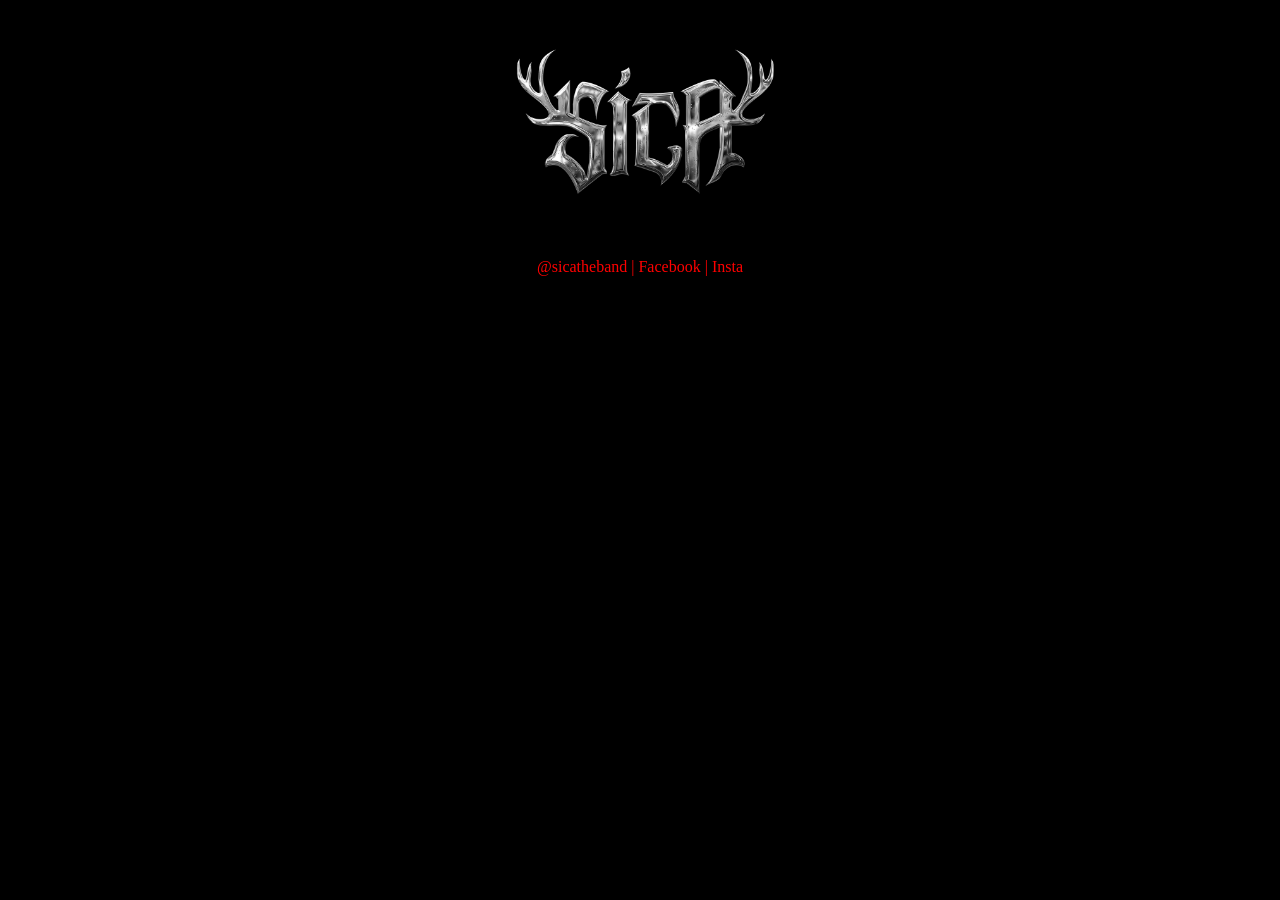
==== public/index.html @ 8dee9b82 "Do this less stupidly." ====
<html>
  <head>
    <title>S&#237;ca</title>
    <link rel="stylesheet" href="style.css">
  </head>
  <body>
    <center>
      <img src="sicalogo.jpg" width=50% />
      <br/>
      <p><a href="https://www.twitter.com/sicatheband">@sicatheband</a> | <a href="https://www.facebook.com/sicatheband">Facebook</a> | <a href="https://www.instagram.com/sicatheband/">Insta</a></p>
    </center>
  </body>
</html>
---- public/style.css ----
body {
  color: red;
  background-color: black;
}

h1 {
  color: red;
  font-family: "Allerta Stencil", Roboto, sans-serif;
}

a {
	color: red;
}
a:link {
  color: red;
  background-color: transparent;
  text-decoration: none;
}

a:hover {
  color: red;
  background-color: transparent;
  text-decoration: underline;
}
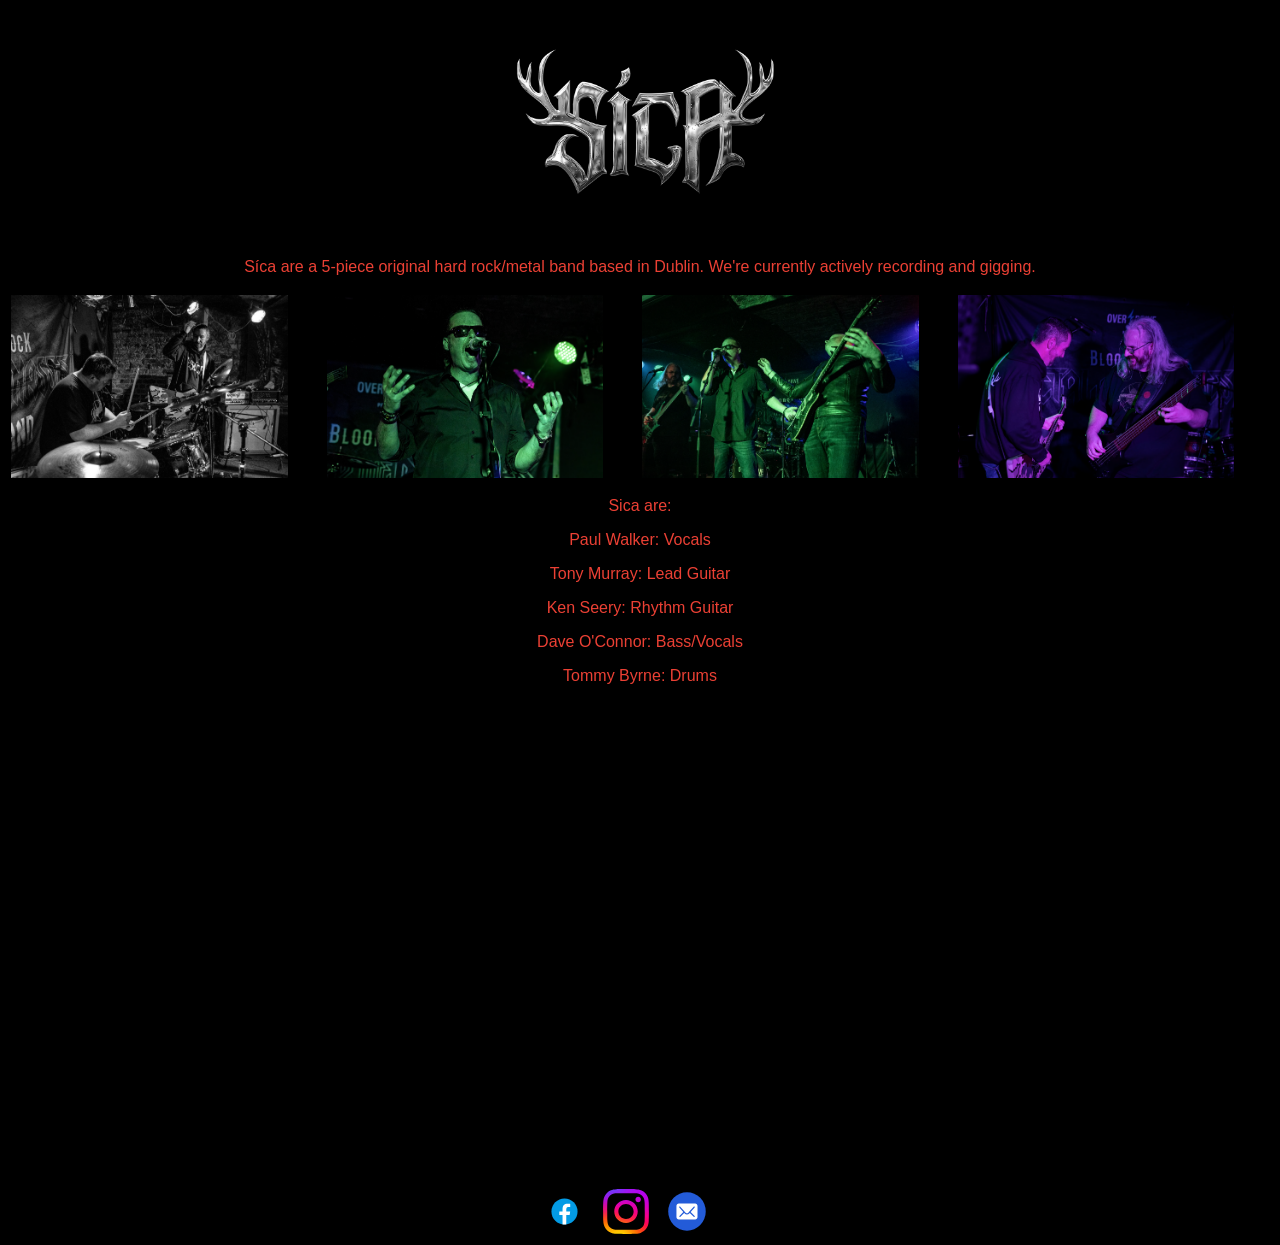
==== commit be0f2a31: "Update with actual content." ====
--- a/public/index.html
+++ b/public/index.html
@@ -7,7 +7,43 @@
     <center>
       <img src="sicalogo.jpg" width=50% />
       <br/>
-      <p><a href="https://www.twitter.com/sicatheband">@sicatheband</a> | <a href="https://www.facebook.com/sicatheband">Facebook</a> | <a href="https://www.instagram.com/sicatheband/">Insta</a></p>
+
+      <p>Síca are a 5-piece original hard rock/metal band based in Dublin. We're currently actively recording and gigging.</p>
+
+      <table>
+        <tr>
+          <td><a href="images/fibbers-jan-24-tommyken.png"><img width=90% src="images/fibbers-jan-24-tommyken.png"></a><td>
+          <td><a href="images/fibbers-jan-24-2.png"><img width=90% src="images/fibbers-jan-24-2.png"></a><td>
+          <td><a href="images/fibbers-jan-24-3.png"><img width=90% src="images/fibbers-jan-24-3.png"></a><td>
+          <td><a href="images/fibbers-jan-24-4.png"><img width=90% src="images/fibbers-jan-24-4.png"></a><td>
+        </tr>
+      </table>
+
+      <p>Sica are:</p>
+      <p>Paul Walker: Vocals</p>
+      <p>Tony Murray: Lead Guitar</p>
+      <p>Ken Seery: Rhythm Guitar</p>
+      <p>Dave O'Connor: Bass/Vocals</p>
+      <p>Tommy Byrne: Drums</p>
+       
+      <iframe style="border-radius:12px" src="https://open.spotify.com/embed/album/3tKBKvViaOc19K50vpcNOD?utm_source=generator&theme=0" width="50%" height="152" frameBorder="0" allowfullscreen="" allow="autoplay; clipboard-write; encrypted-media; fullscreen; picture-in-picture" loading="lazy"></iframe>
+
+      <br/>
+
+      <iframe width="560" height="315" src="https://www.youtube.com/embed/kYPNRBwCOeY?si=Q7fUYflB93E1tGeY" title="YouTube video player" frameborder="0" allow="accelerometer; autoplay; clipboard-write; encrypted-media; gyroscope; picture-in-picture; web-share" allowfullscreen></iframe>
+
+
+      <br/><br/>
+
+      <center><table width=15%>
+        <tr>
+          <td><a href="https://www.facebook.com/sicatheband"><img width=90% src="logos/facebook.svg"></a></td>
+          <td><center><a href="https://www.instagram.com/sicatheband"><img width=60% src="logos/instagram.svg"></a></center></td>
+          <td><a href="mailto:info@sica.ie"><img width=60% src="logos/email.svg"></a></td>
+        </tr>
+      </table>
+      </center>
+
     </center>
   </body>
 </html>
--- a/public/style.css
+++ b/public/style.css
@@ -11,6 +11,7 @@
 a {
 	color: red;
 }
+
 a:link {
   color: red;
   background-color: transparent;
@@ -24,3 +25,7 @@
 }
 
 
+p {
+  font-family: Arial, Geneva, Helvetica;
+  color: #eb4034;
+}
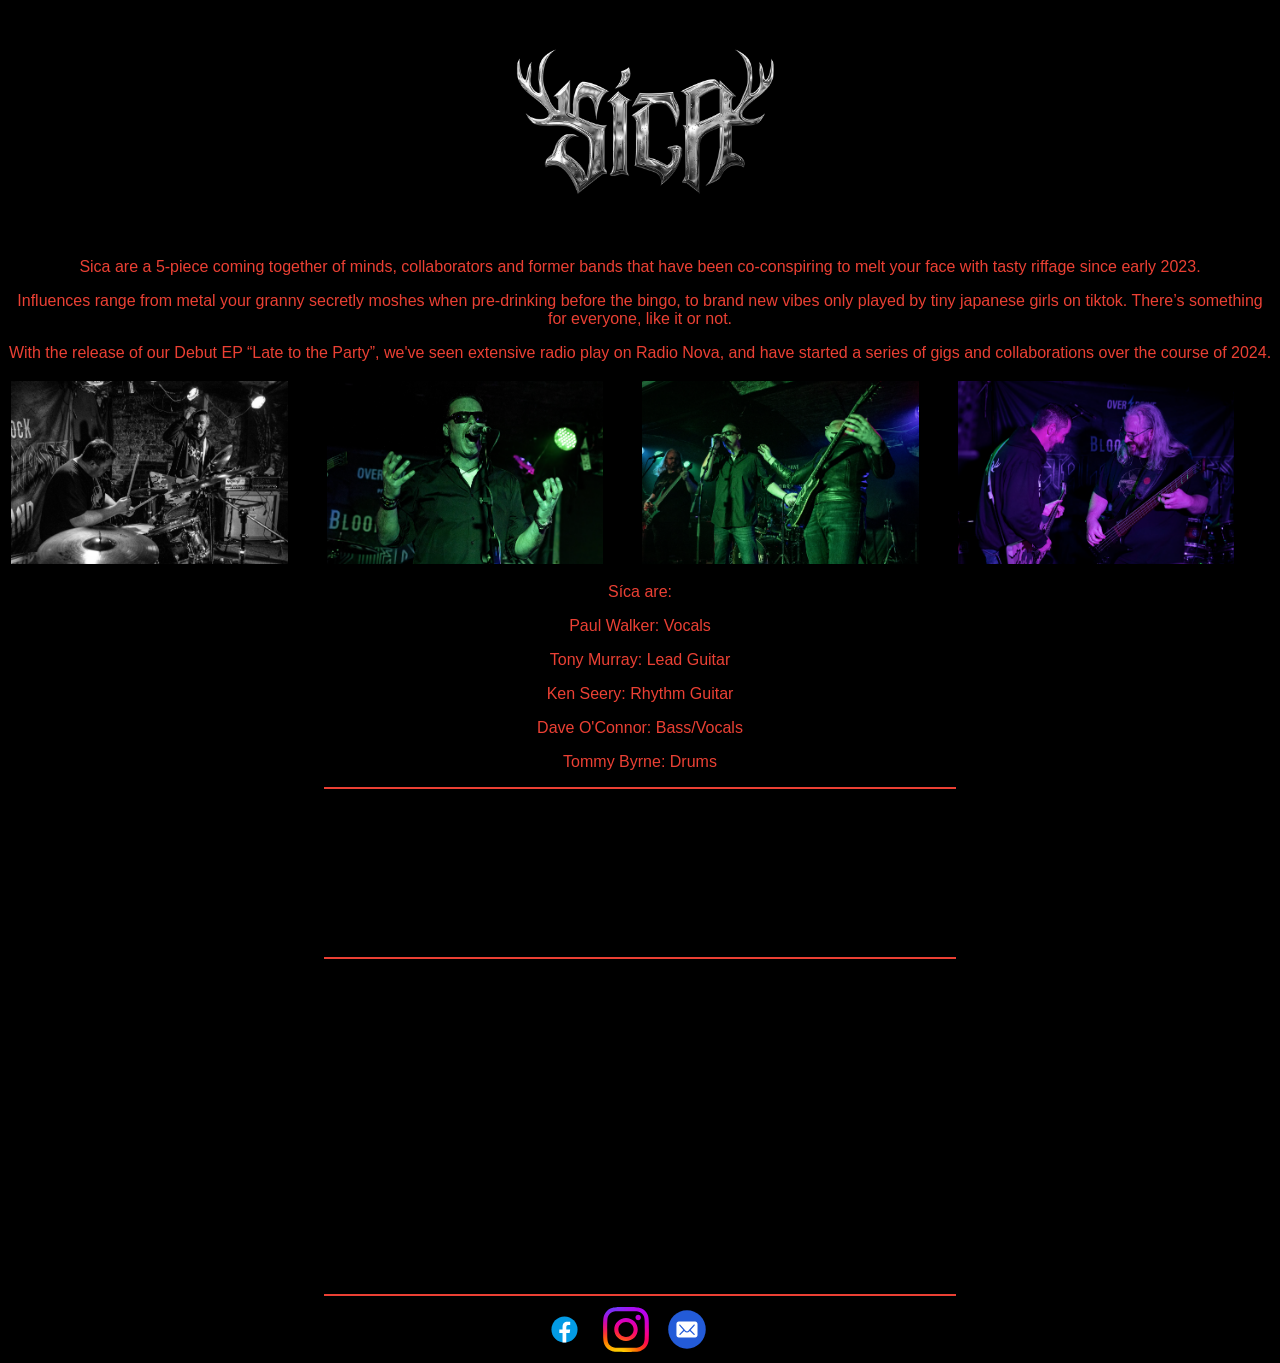
==== commit 832c324d: "i am html man" ====
--- a/public/index.html
+++ b/public/index.html
@@ -1,6 +1,6 @@
 <html>
   <head>
-    <title>S&#237;ca</title>
+    <title>Síca</title>
     <link rel="stylesheet" href="style.css">
   </head>
   <body>
@@ -8,7 +8,12 @@
       <img src="sicalogo.jpg" width=50% />
       <br/>
 
-      <p>Síca are a 5-piece original hard rock/metal band based in Dublin. We're currently actively recording and gigging.</p>
+      <p>Sica are a 5-piece coming together of minds, collaborators and former bands that have been co-conspiring to melt your face with tasty riffage since early 2023.</p>
+
+      <p>Influences range from metal your granny secretly moshes when pre-drinking before the bingo, to brand new vibes only played by tiny japanese girls on tiktok. There’s something for everyone, like it or not.</p>
+
+      <p>With the release of our Debut EP “Late to the Party”, we've seen extensive radio play on Radio Nova, and have started a series of gigs and collaborations over the course of 2024.</p>
+
 
       <table>
         <tr>
@@ -19,21 +24,24 @@
         </tr>
       </table>
 
-      <p>Sica are:</p>
+      <p>Síca are:</p>
       <p>Paul Walker: Vocals</p>
       <p>Tony Murray: Lead Guitar</p>
       <p>Ken Seery: Rhythm Guitar</p>
       <p>Dave O'Connor: Bass/Vocals</p>
       <p>Tommy Byrne: Drums</p>
+
+      <hr/>
        
       <iframe style="border-radius:12px" src="https://open.spotify.com/embed/album/3tKBKvViaOc19K50vpcNOD?utm_source=generator&theme=0" width="50%" height="152" frameBorder="0" allowfullscreen="" allow="autoplay; clipboard-write; encrypted-media; fullscreen; picture-in-picture" loading="lazy"></iframe>
 
-      <br/>
+      <hr/>
 
       <iframe width="560" height="315" src="https://www.youtube.com/embed/kYPNRBwCOeY?si=Q7fUYflB93E1tGeY" title="YouTube video player" frameborder="0" allow="accelerometer; autoplay; clipboard-write; encrypted-media; gyroscope; picture-in-picture; web-share" allowfullscreen></iframe>
+      <iframe width="560" height="315" src="https://www.youtube.com/embed/wZaFjY4OVMU?si=4aK0sJ-FcpbCJMfb" title="YouTube video player" frameborder="0" allow="accelerometer; autoplay; clipboard-write; encrypted-media; gyroscope; picture-in-picture; web-share" allowfullscreen></iframe>
 
 
-      <br/><br/>
+      <hr/>
 
       <center><table width=15%>
         <tr>
--- a/public/style.css
+++ b/public/style.css
@@ -29,3 +29,10 @@
   font-family: Arial, Geneva, Helvetica;
   color: #eb4034;
 }
+
+hr {
+  width: 50%;
+  height: 2px;
+  border-width: 0;
+  background-color: #eb4034
+}
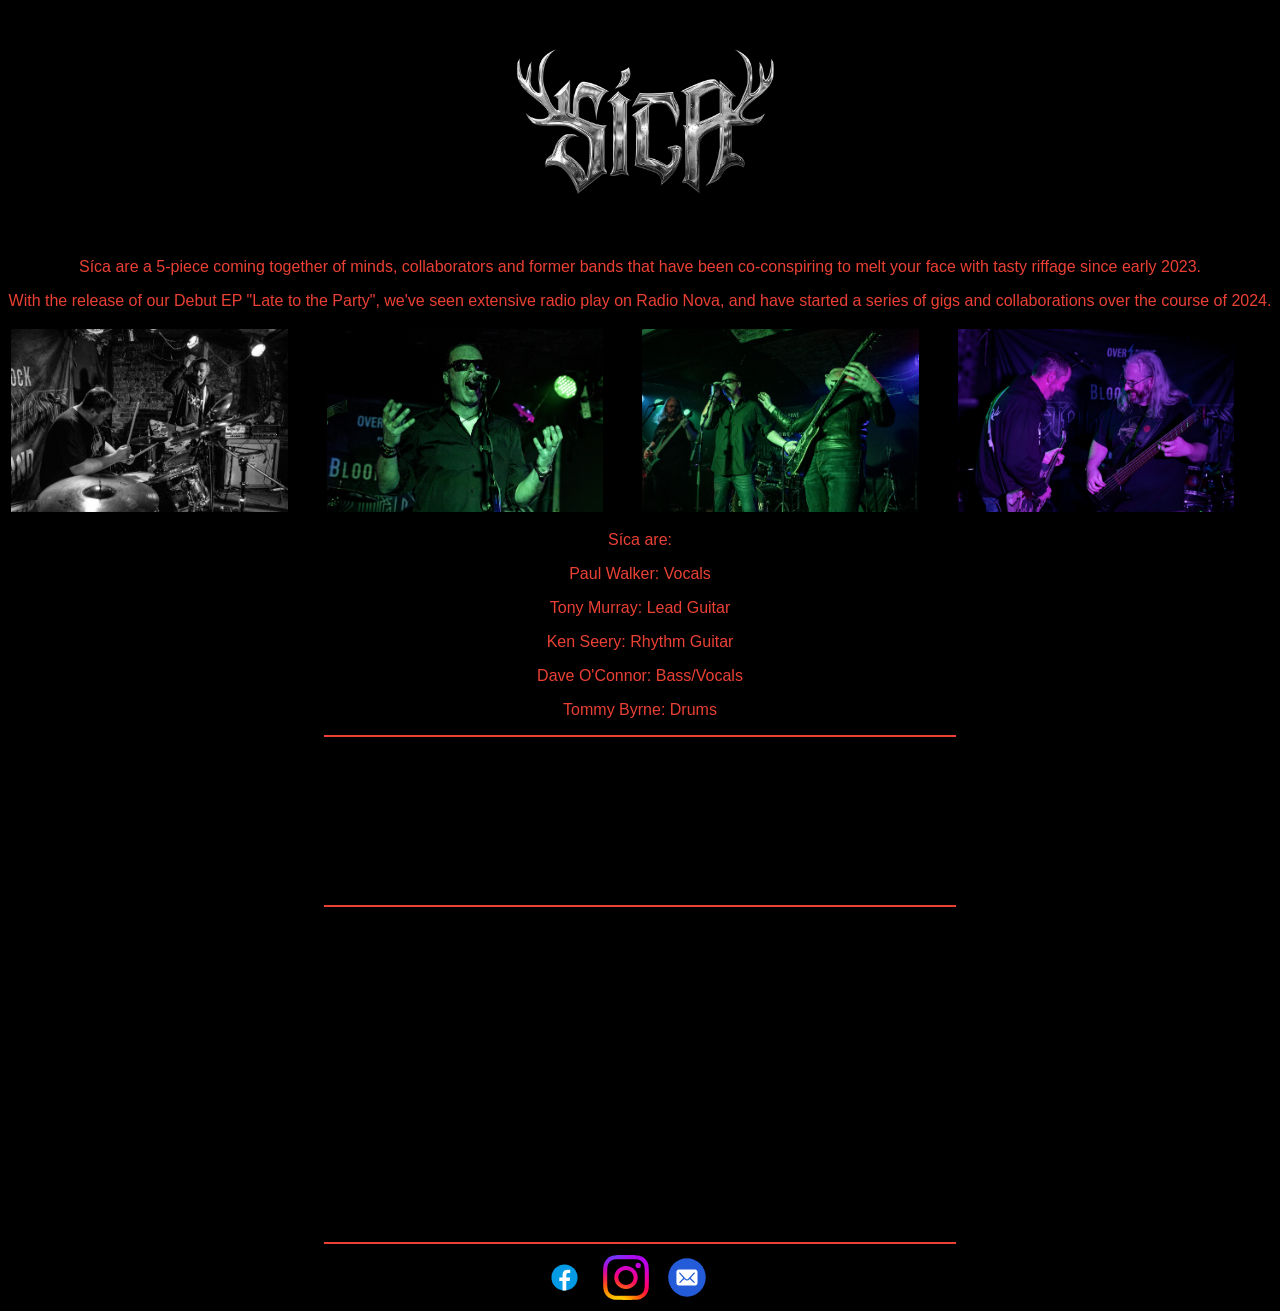
==== commit 96be5f91: "remove some silly blurb, add &iacute; throughout." ====
--- a/public/index.html
+++ b/public/index.html
@@ -1,6 +1,6 @@
 <html>
   <head>
-    <title>Síca</title>
+    <title>S&iacute;ca</title>
     <link rel="stylesheet" href="style.css">
   </head>
   <body>
@@ -8,11 +8,9 @@
       <img src="sicalogo.jpg" width=50% />
       <br/>
 
-      <p>Sica are a 5-piece coming together of minds, collaborators and former bands that have been co-conspiring to melt your face with tasty riffage since early 2023.</p>
+      <p>S&iacute;ca are a 5-piece coming together of minds, collaborators and former bands that have been co-conspiring to melt your face with tasty riffage since early 2023.</p>
 
-      <p>Influences range from metal your granny secretly moshes when pre-drinking before the bingo, to brand new vibes only played by tiny japanese girls on tiktok. There’s something for everyone, like it or not.</p>
-
-      <p>With the release of our Debut EP “Late to the Party”, we've seen extensive radio play on Radio Nova, and have started a series of gigs and collaborations over the course of 2024.</p>
+      <p>With the release of our Debut EP "Late to the Party", we've seen extensive radio play on Radio Nova, and have started a series of gigs and collaborations over the course of 2024.</p>
 
 
       <table>
@@ -24,7 +22,7 @@
         </tr>
       </table>
 
-      <p>Síca are:</p>
+      <p>S&iacute;ca are:</p>
       <p>Paul Walker: Vocals</p>
       <p>Tony Murray: Lead Guitar</p>
       <p>Ken Seery: Rhythm Guitar</p>
